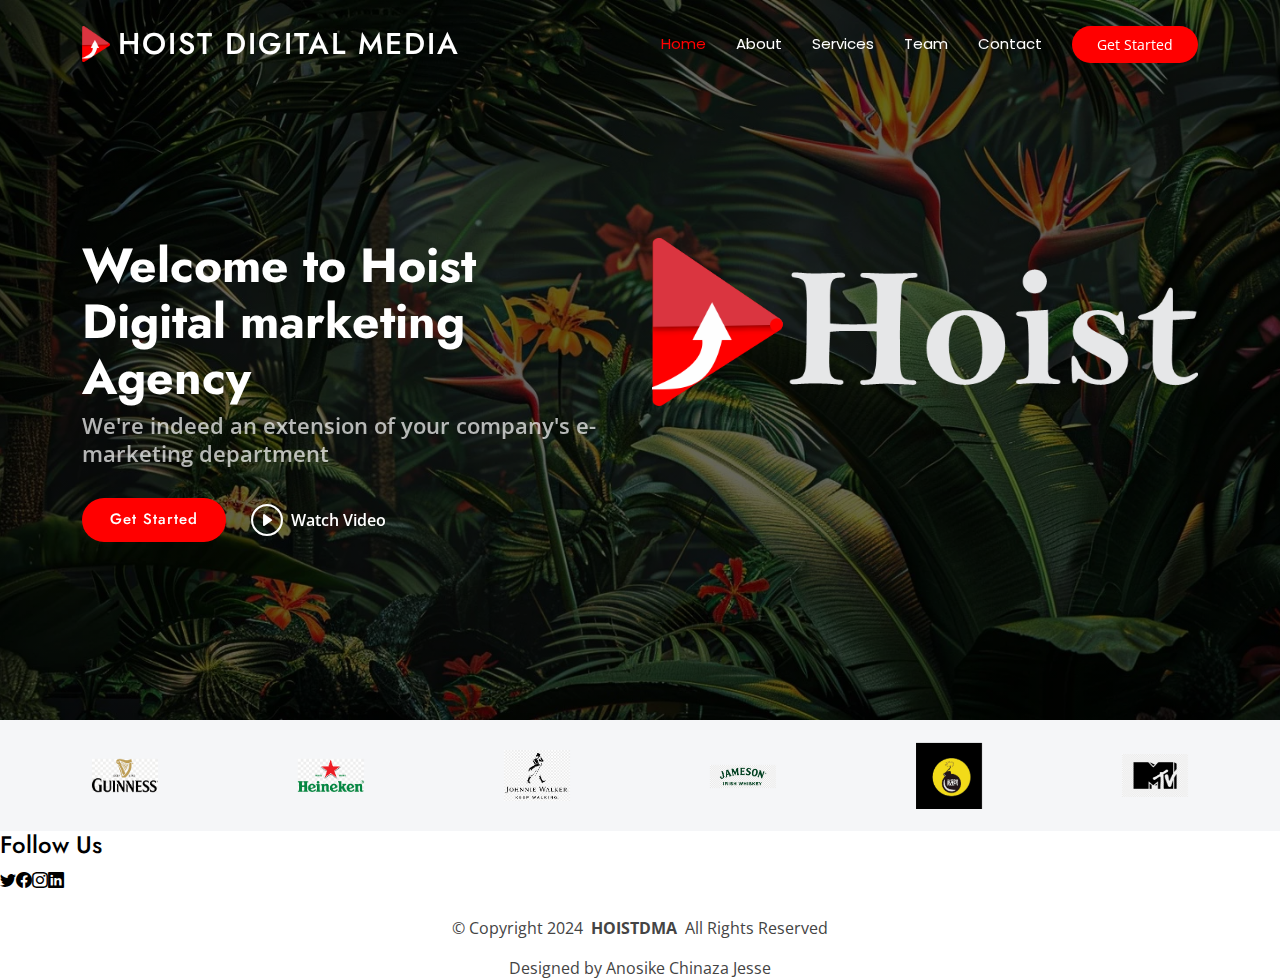
==== index.html @ 1a9c56bd "commit" ====
<!DOCTYPE html>
<html lang="en">

<head>
  <meta charset="utf-8">
  <meta content="width=device-width, initial-scale=1.0" name="viewport">
  <title>Index - Hoist Digital Media</title>
  <meta content="" name="description">
  <meta content="" name="keywords">

  <!-- Favicons -->
  <link href="assets/img/favicon.png" rel="icon">
  <link href="assets/img/apple-touch-icon.png" rel="apple-touch-icon">

  <!-- Fonts -->
  <link href="https://fonts.googleapis.com" rel="preconnect">
  <link href="https://fonts.gstatic.com" rel="preconnect" crossorigin>
  <link href="https://fonts.googleapis.com/css2?family=Open+Sans:ital,wght@0,300;0,400;0,500;0,600;0,700;0,800;1,300;1,400;1,500;1,600;1,700;1,800&family=Poppins:ital,wght@0,100;0,200;0,300;0,400;0,500;0,600;0,700;0,800;0,900;1,100;1,200;1,300;1,400;1,500;1,600;1,700;1,800;1,900&family=Jost:ital,wght@0,100;0,200;0,300;0,400;0,500;0,600;0,700;0,800;0,900;1,100;1,200;1,300;1,400;1,500;1,600;1,700;1,800;1,900&display=swap" rel="stylesheet">

  <!-- Vendor CSS Files -->
  <link href="assets/vendor/bootstrap/css/bootstrap.min.css" rel="stylesheet">
  <link href="assets/vendor/bootstrap-icons/bootstrap-icons.css" rel="stylesheet">
  <link href="assets/vendor/aos/aos.css" rel="stylesheet">
  <link href="assets/vendor/glightbox/css/glightbox.min.css" rel="stylesheet">
  <link href="assets/vendor/swiper/swiper-bundle.min.css" rel="stylesheet">

  <!-- Main CSS File -->
  <link href="assets/css/main.css" rel="stylesheet">

</head>

<body class="index-page">

  <header id="header" class="header d-flex align-items-center fixed-top">
    <div class="container-fluid container-xl position-relative d-flex align-items-center">

      <a href="index.html" class="logo d-flex align-items-center me-auto">
        <!-- Uncomment the line below if you also wish to use an image logo -->
         <img src="assets/img/logo.png" alt=""> 
        <h1 class="sitename">Hoist Digital Media</h1>
      </a>

      <nav id="navmenu" class="navmenu">
        <ul>
          <li><a href="#hero" class="active">Home</a></li>
          <li><a href="#about">About</a></li>
          <li><a href="#services">Services</a></li>
        
          <li><a href="#team">Team</a></li>
          
        
            <ul>
              
              
            </ul>
          </li>
          <li><a href="#contact">Contact</a></li>
        </ul>
        <i class="mobile-nav-toggle d-xl-none bi bi-list"></i>
      </nav>

      <a class="btn-getstarted" href="#contact">Get Started</a>

    </div>
  </header>

  <main class="main">

    <!-- Hero Section -->
    <section id="hero" class="hero section dark-background">

      <div class="container">
        <div class="row gy-4">
          <div class="col-lg-6 order-2 order-lg-1 d-flex flex-column justify-content-center" data-aos="zoom-out">
            <h1>Welcome to Hoist Digital marketing Agency</h1>
            <p>We're indeed an extension of your company's e-marketing department</p>
            <div class="d-flex">
              <a href="#contact" class="btn-get-started">Get Started</a>
              <a href="https://www.youtube.com/watch?v=LXb3EKWsInQ" class="glightbox btn-watch-video d-flex align-items-center"><i class="bi bi-play-circle"></i><span>Watch Video</span></a>
            </div>
          </div>
          <div class="col-lg-6 order-1 order-lg-2 hero-img" data-aos="zoom-out" data-aos-delay="200">
            <img src="assets/img/hero-img.png" class="img-fluid animated" alt="">
          </div>
        </div>
      </div>

    </section><!-- /Hero Section -->

    <!-- Clients Section -->
    <section id="clients" class="clients section light-background">

      <div class="container" data-aos="zoom-in">

        <div class="swiper init-swiper">
          <script type="application/json" class="swiper-config">
            {
              "loop": true,
              "speed": 600,
              "autoplay": {
                "delay": 5000
              },
              "slidesPerView": "auto",
              "pagination": {
                "el": ".swiper-pagination",
                "type": "bullets",
                "clickable": true
              },
              "breakpoints": {
                "320": {
                  "slidesPerView": 2,
                  "spaceBetween": 40
                },
                "480": {
                  "slidesPerView": 3,
                  "spaceBetween": 60
                },
                "640": {
                  "slidesPerView": 4,
                  "spaceBetween": 80
                },
                "992": {
                  "slidesPerView": 5,
                  "spaceBetween": 120
                },
                "1200": {
                  "slidesPerView": 6,
                  "spaceBetween": 120
                }
              }
            }
          </script>
          <div class="swiper-wrapper align-items-center">
            <div class="swiper-slide"><img src="assets/img/clients/client-1.png" class="img-fluid" alt=""></div>
            <div class="swiper-slide"><img src="assets/img/clients/client-2.png" class="img-fluid" alt=""></div>
            <div class="swiper-slide"><img src="assets/img/clients/client-3.png" class="img-fluid" alt=""></div>
            <div class="swiper-slide"><img src="assets/img/clients/client-4.png" class="img-fluid" alt=""></div>
            <div class="swiper-slide"><img src="assets/img/clients/client-5.png" class="img-fluid" alt=""></div>
            <div class="swiper-slide"><img src="assets/img/clients/client-6.png" class="img-fluid" alt=""></div>
            <div class="swiper-slide"><img src="assets/img/clients/client-7.png" class="img-fluid" alt=""></div>
            <div class="swiper-slide"><img src="assets/img/clients/client-8.png" class="img-fluid" alt=""></div>
          </div>
        </div>

      </div>

    </section><!-- /Clients Section -->
<div class="col-lg-4 col-md-12">
          <h4>Follow Us</h4>
          
          <div class="social-links d-flex">
            <a href="https://twitter.com/HoistDMA" target="_blank" style="color: black;"><i class="bi bi-twitter"></i></a>
            <a href="https://facebook.com/HOISTDMA" target="_blank" style="color: black;"><i class="bi bi-facebook"></i></a>
            <a href="https://instagram.com/HOISTDMA" target="_blank" style="color: black;"><i class="bi bi-instagram"></i></a>
            <a href="https://www.linkedin.com/company/hoist-dma" target="_blank" style="color: black;"><i class="bi bi-linkedin"></i></a>
          </div>
        </div>
        

      </div>
    </div>

    <div class="container copyright text-center mt-4">
      <p>© <span>Copyright 2024</span> <strong class="px-1 sitename">HOISTDMA</strong> <span>All Rights Reserved</span></p>
      <div class="credits">
        
        Designed by Anosike Chinaza Jesse</a>
      </div>
    </div>

  </footer>

  <!-- Scroll Top -->
  <a href="#" id="scroll-top" class="scroll-top d-flex align-items-center justify-content-center"><i class="bi bi-arrow-up-short"></i></a>

  <!-- Preloader -->
  <div id="preloader"></div>

  <!-- Vendor JS Files -->
  <script src="assets/vendor/bootstrap/js/bootstrap.bundle.min.js"></script>
  <script src="assets/vendor/php-email-form/validate.js"></script>
  <script src="assets/vendor/aos/aos.js"></script>
  <script src="assets/vendor/glightbox/js/glightbox.min.js"></script>
  <script src="assets/vendor/swiper/swiper-bundle.min.js"></script>
  <script src="assets/vendor/waypoints/noframework.waypoints.js"></script>
  <script src="assets/vendor/imagesloaded/imagesloaded.pkgd.min.js"></script>
  <script src="assets/vendor/isotope-layout/isotope.pkgd.min.js"></script>

  <!-- Main JS File -->
  <script src="assets/js/main.js"></script>

</body>

</html>
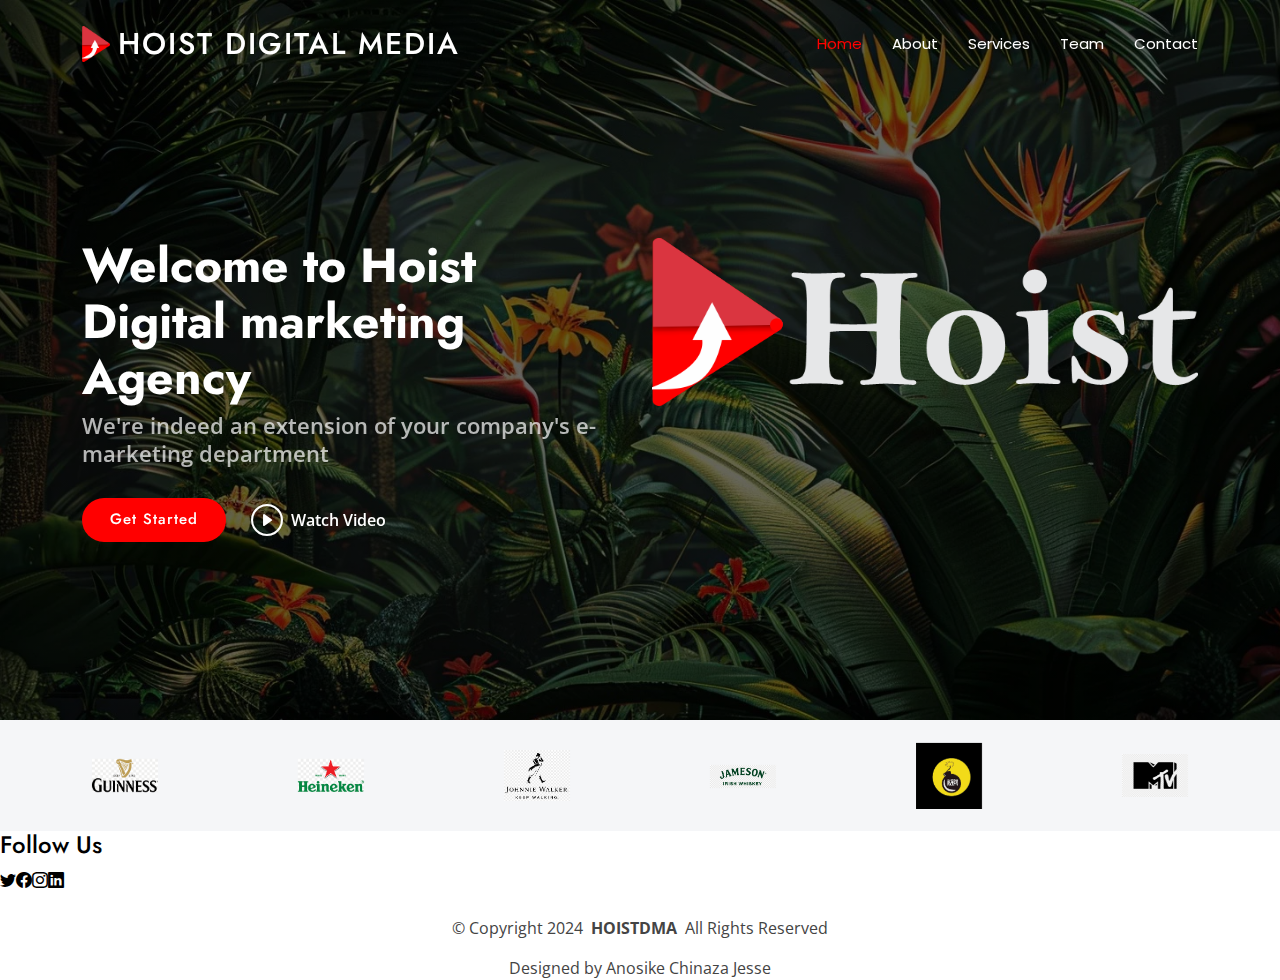
==== commit d22f1ad6: "edit" ====
--- a/index.html
+++ b/index.html
@@ -59,7 +59,7 @@
         <i class="mobile-nav-toggle d-xl-none bi bi-list"></i>
       </nav>
 
-      <a class="btn-getstarted" href="#contact">Get Started</a>
+      
 
     </div>
   </header>
